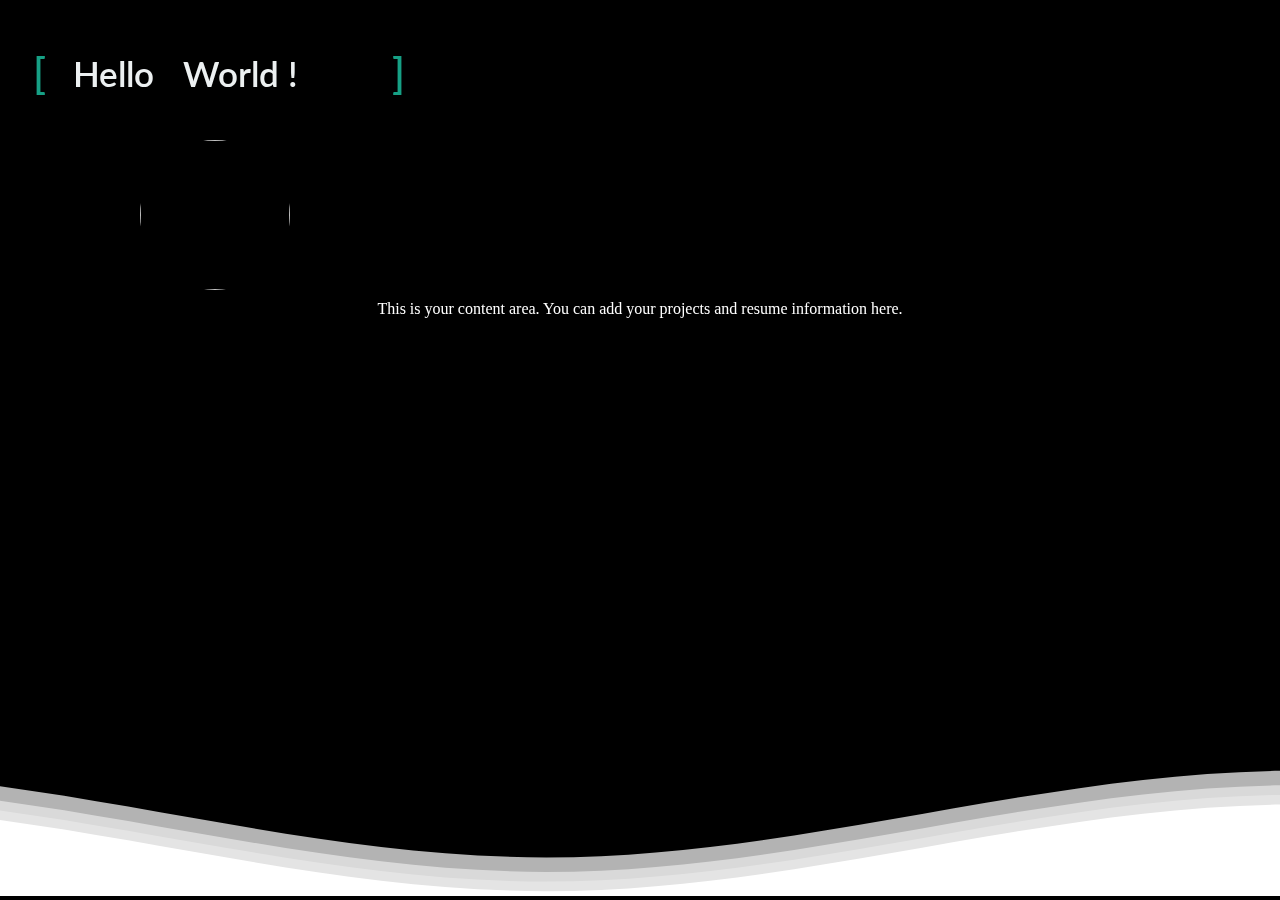
==== index.html @ 165b7261 "Add files via upload" ====
<!DOCTYPE html>
<html lang="en">
<head>
  <meta charset="UTF-8">
  <meta name="viewport" content="width=device-width, initial-scale=1.0">
  <title>Your Website</title>
  <link rel="stylesheet" href="styles.css">
  <link href="https://fonts.googleapis.com/css?family=Lato" rel="stylesheet">
</head>
<body>

    

<div class="content">
    <div class="content__container">
    <p class="content__container__text">
          Hello
        </p>
        
        <ul class="content__container__list">
          <li class="content__container__list__item">World !</li>
          <li class="content__container__list__item">Recruiter !</li>
          <li class="content__container__list__item">Users !</li>
          <li class="content__container__list__item">Everybody !</li>
        </ul>
    </div>
</div>
<!-- Add profile picture with CodePen widget on top left -->
<div class="profile">
  <div class="profile-pic">
    <div class="wrapper">
      <img src="https://i.ibb.co/L0V5stF/Profile-gra.jpg" class="image--cover">
    </div>
  </div>

</div>

<div class="intro">
  <p>This is your content area. You can add your projects and resume information here.</p>
</div>

<div class="waves-container">
  <!--Waves Container-->
  <svg class="waves" xmlns="http://www.w3.org/2000/svg" xmlns:xlink="http://www.w3.org/1999/xlink"
       viewBox="0 24 150 28" preserveAspectRatio="none" shape-rendering="auto">
    <defs>
      <path id="gentle-wave" d="M-160 44c30 0 58-18 88-18s 58 18 88 18 58-18 88-18 58 18 88 18 v44h-352z" />
    </defs>
    <g class="parallax">
      <use xlink:href="#gentle-wave" x="48" y="0" fill="rgba(255,255,255,0.7)" />
      <use xlink:href="#gentle-wave" x="48" y="3" fill="rgba(255,255,255,0.5)" />
      <use xlink:href="#gentle-wave" x="48" y="5" fill="rgba(255,255,255,0.3)" />
      <use xlink:href="#gentle-wave" x="48" y="7" fill="#fff" />
    </g>
  </svg>
</div>
<!--Waves end-->

</body>
</html>
---- styles.css ----
body {
  margin: 0;
  background-color: black; /* Change background color to black */
  color: white; /* Change text color to white */
}
body {
  width: 100%;
  height: 100%;
  position: fixed;
  background-color: black;
}

.content {
  position: absolute;
  top: 5%;
  left: 2%;
  transform: translate(2%, 5%);
  height: 160px;
  overflow: hidden;
  font-family: "Lato", sans-serif;
  font-size: 35px;
  line-height: 40px;
  color: #ecf0f1;
}
.content__container {
  font-weight: 600;
  overflow: hidden;
  height: 40px;
  padding: 0 40px;
}
.content__container:before {
  content: "[";
  left: 0;
}
.content__container:after {
  content: "]";
  position: absolute;
  right: 0;
}
.content__container:after, .content__container:before {
  position: absolute;
  top: 0;
  color: #16a085;
  font-size: 42px;
  line-height: 40px;
  -webkit-animation-name: opacity;
  -webkit-animation-duration: 2s;
  -webkit-animation-iteration-count: infinite;
  animation-name: opacity;
  animation-duration: 2s;
  animation-iteration-count: infinite;
}
.content__container__text {
  display: inline;
  float: left;
  margin: 0;
}
.content__container__list {
  margin-top: 0;
  padding-left: 110px;
  text-align: left;
  list-style: none;
  -webkit-animation-name: change;
  -webkit-animation-duration: 10s;
  -webkit-animation-iteration-count: infinite;
  animation-name: change;
  animation-duration: 10s;
  animation-iteration-count: infinite;
}
.content__container__list__item {
  line-height: 40px;
  margin: 0;
}

@-webkit-keyframes opacity {
  0%, 100% {
    opacity: 0;
  }
  50% {
    opacity: 1;
  }
}
@-webkit-keyframes change {
  0%, 12.66%, 100% {
    transform: translate3d(0, 0, 0);
  }
  16.66%, 29.32% {
    transform: translate3d(0, -25%, 0);
  }
  33.32%, 45.98% {
    transform: translate3d(0, -50%, 0);
  }
  49.98%, 62.64% {
    transform: translate3d(0, -75%, 0);
  }
  66.64%, 79.3% {
    transform: translate3d(0, -50%, 0);
  }
  83.3%, 95.96% {
    transform: translate3d(0, -25%, 0);
  }
}
@keyframes opacity {
  0%, 100% {
    opacity: 0;
  }
  50% {
    opacity: 1;
  }
}
@keyframes change {
  0%, 12.66%, 100% {
    transform: translate3d(0, 0, 0);
  }
  16.66%, 29.32% {
    transform: translate3d(0, -25%, 0);
  }
  33.32%, 45.98% {
    transform: translate3d(0, -50%, 0);
  }
  49.98%, 62.64% {
    transform: translate3d(0, -75%, 0);
  }
  66.64%, 79.3% {
    transform: translate3d(0, -50%, 0);
  }
  83.3%, 95.96% {
    transform: translate3d(0, -25%, 0);
  }
}
.profile {
  position: absolute;
  top: 0;
  left: 0;
  padding: 20px; /* Add some padding */
}

.profile-pic {
  float: left; /* Float the profile picture to the left */
}

.wrapper {
  padding: 100px;
}

.image--cover {
  width: 150px;
  height: 150px;
  border-radius: 50%;
  margin: 20px;

  object-fit: cover;
  object-position: center right;
}


.intro {
  text-align: center; /* Align content to the center */
  margin-top: 300px; /* Add top margin */
}

.waves-container {
  position: absolute;
  bottom: 0; /* Position wave container at the bottom */
  width: 100%;
  overflow: hidden;
}

.waves {
  position: relative;
  width: 100%;
  height: 15vh;
  min-height: 100px;
  max-height: 150px;
}

/* Animation */

.parallax > use {
  animation: move-forever 25s cubic-bezier(.55,.5,.45,.5) infinite;
}
.parallax > use:nth-child(1) {
  animation-delay: -2s;
  animation-duration: 7s;
}
.parallax > use:nth-child(2) {
  animation-delay: -3s;
  animation-duration: 10s;
}
.parallax > use:nth-child(3) {
  animation-delay: -4s;
  animation-duration: 13s;
}
.parallax > use:nth-child(4) {
  animation-delay: -5s;
  animation-duration: 20s;
}
@keyframes move-forever {
  0% {
    transform: translate3d(-90px,0,0);
  }
  100% { 
    transform: translate3d(85px,0,0);
  }
}
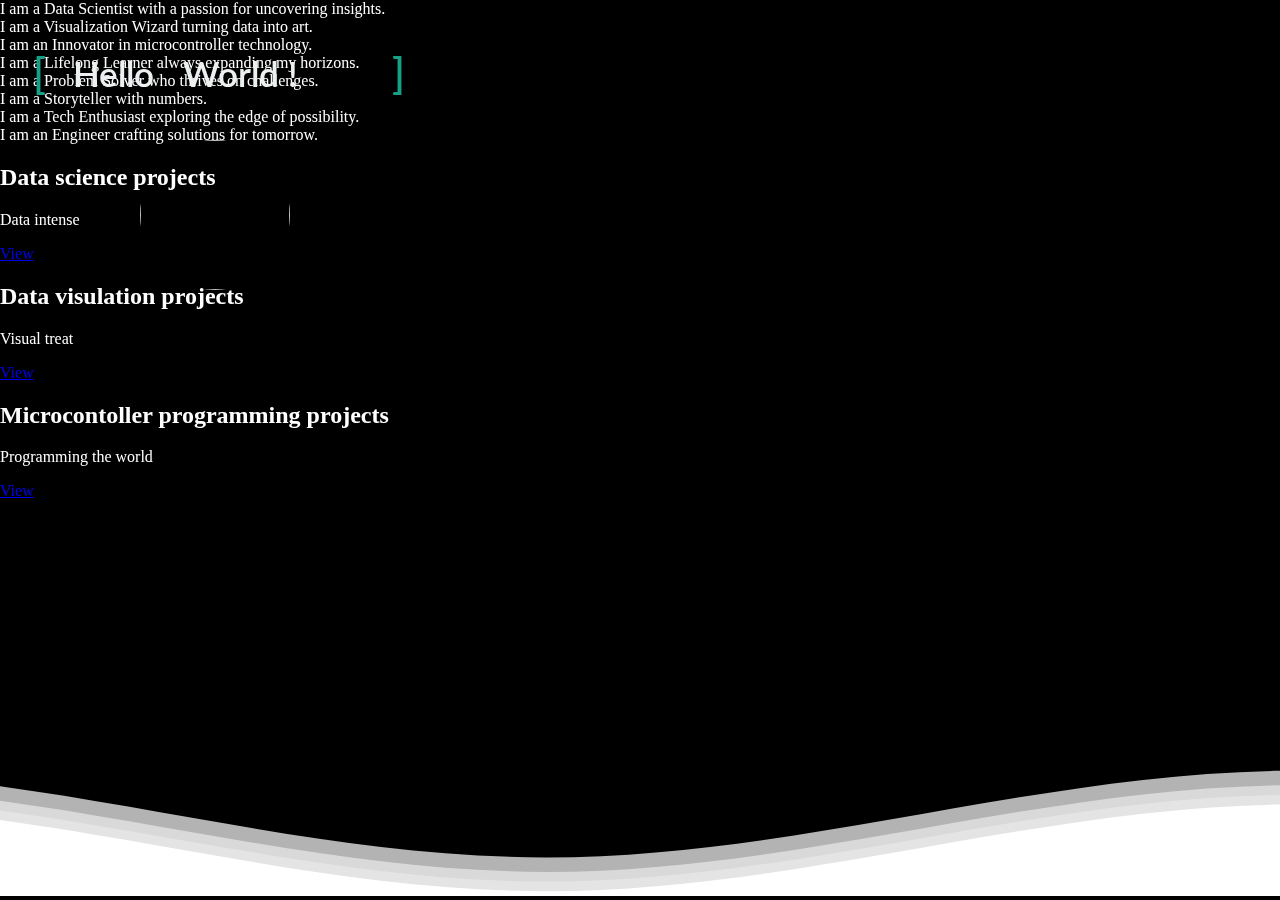
==== commit 1ba6b968: "index.html" ====
--- a/index.html
+++ b/index.html
@@ -9,11 +9,9 @@
 </head>
 <body>
 
-    
-
 <div class="content">
     <div class="content__container">
-    <p class="content__container__text">
+        <p class="content__container__text">
           Hello
         </p>
         
@@ -25,6 +23,7 @@
         </ul>
     </div>
 </div>
+
 <!-- Add profile picture with CodePen widget on top left -->
 <div class="profile">
   <div class="profile-pic">
@@ -32,12 +31,70 @@
       <img src="https://i.ibb.co/L0V5stF/Profile-gra.jpg" class="image--cover">
     </div>
   </div>
-
 </div>
 
-<div class="intro">
-  <p>This is your content area. You can add your projects and resume information here.</p>
+<div class="listo">
+    <script src="https://code.jquery.com/jquery-3.6.0.min.js"></script>
+    <script src="script.js"></script>
+    <div class="roles">
+        <div>
+            I am a <span class="highlight">Data Scientist</span> with a passion for uncovering insights.
+        </div>
+      
+        <div>
+            I am a <span class="highlight">Visualization Wizard</span> turning data into art.
+        </div>
+      
+        <div>
+            I am an <span class="highlight">Innovator</span> in microcontroller technology.
+        </div>
+      
+        <div>
+            I am a <span class="highlight">Lifelong Learner</span> always expanding my horizons.
+        </div>
+  
+        <div>
+            I am a <span class="highlight">Problem Solver</span> who thrives on challenges.
+        </div>
+  
+        <div>
+            I am a <span class="highlight">Storyteller</span> with numbers.
+        </div>
+  
+        <div>
+            I am a <span class="highlight">Tech Enthusiast</span> exploring the edge of possibility.
+        </div>
+  
+        <div>
+            I am an <span class="highlight">Engineer</span> crafting solutions for tomorrow.
+        </div>
+    </div>
 </div>
+
+  
+<main class="page-content">
+    <div class="card">
+      <div class="content2">
+        <h2 class="title">Data science projects</h2>
+        <p class="copy">Data intense</p>
+        <a href="project.html" class="btn">View</a>
+      </div>
+    </div>
+    <div class="card">
+      <div class="content2">
+        <h2 class="title">Data visulation projects</h2>
+        <p class="copy">Visual treat</p>
+        <a href="visual.html" class="btn">View</a>
+      </div>
+    </div>
+    <div class="card">
+      <div class="content2">
+        <h2 class="title">Microcontoller programming projects</h2>
+        <p class="copy">Programming the world</p>
+        <a href="micro.html" class="btn">View</a>
+      </div>
+    </div>
+  </main>
 
 <div class="waves-container">
   <!--Waves Container-->
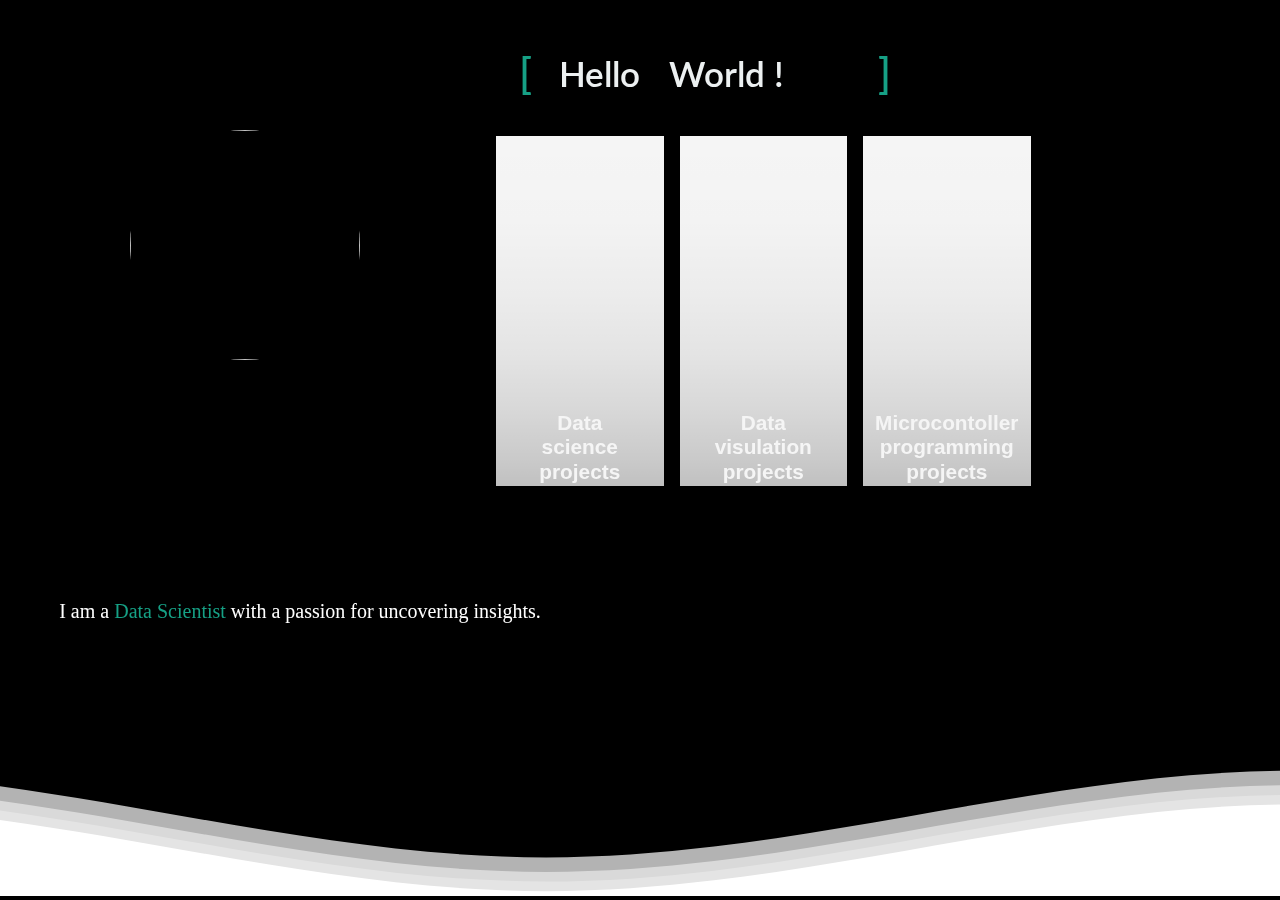
==== commit ae19f23a: "Update index.html" ====
--- a/index.html
+++ b/index.html
@@ -2,7 +2,7 @@
 <html lang="en">
 <head>
   <meta charset="UTF-8">
-  <meta name="viewport" content="width=device-width, initial-scale=1.0">
+  <meta name="viewport" content="width=device-width, initial-scale=1">
   <title>Your Website</title>
   <link rel="stylesheet" href="styles.css">
   <link href="https://fonts.googleapis.com/css?family=Lato" rel="stylesheet">
--- a/styles.css
+++ b/styles.css
@@ -1,205 +1,406 @@
-body {
-  margin: 0;
-  background-color: black; /* Change background color to black */
-  color: white; /* Change text color to white */
-}
-body {
+  body {
+    margin: 0;
+    background-color: black; /* Change background color to black */
+    color: white; /* Change text color to white */
+  }
+  body {
+    width: 100%;
+    height: 100%;
+    position: fixed;
+    background-color: black;
+  }
+
+  .content {
+    position: absolute;
+    top: 5%;
+    left: 40%;
+    transform: translate(2%, 5%);
+    height: 160px;
+    overflow: hidden;
+    font-family: "Lato", sans-serif;
+    font-size: 35px;
+    line-height: 40px;
+    color: #ecf0f1;
+  }
+  .content__container {
+    font-weight: 600;
+    overflow: hidden;
+    height: 40px;
+    padding: 0 40px;
+  }
+  .content__container:before {
+    content: "[";
+    left: 0;
+  }
+  .content__container:after {
+    content: "]";
+    position: absolute;
+    right: 0;
+  }
+  .content__container:after, .content__container:before {
+    position: absolute;
+    top: 0;
+    color: #16a085;
+    font-size: 42px;
+    line-height: 40px;
+    -webkit-animation-name: opacity;
+    -webkit-animation-duration: 2s;
+    -webkit-animation-iteration-count: infinite;
+    animation-name: opacity;
+    animation-duration: 2s;
+    animation-iteration-count: infinite;
+  }
+  .content__container__text {
+    display: inline;
+    float: left;
+    margin: 0;
+  }
+  .content__container__list {
+    margin-top: 0;
+    padding-left: 110px;
+    text-align: left;
+    list-style: none;
+    -webkit-animation-name: change;
+    -webkit-animation-duration: 10s;
+    -webkit-animation-iteration-count: infinite;
+    animation-name: change;
+    animation-duration: 10s;
+    animation-iteration-count: infinite;
+  }
+  .content__container__list__item {
+    line-height: 40px;
+    margin: 0;
+  }
+
+  @-webkit-keyframes opacity {
+    0%, 100% {
+      opacity: 0;
+    }
+    50% {
+      opacity: 1;
+    }
+  }
+  @-webkit-keyframes change {
+    0%, 12.66%, 100% {
+      transform: translate3d(0, 0, 0);
+    }
+    16.66%, 29.32% {
+      transform: translate3d(0, -25%, 0);
+    }
+    33.32%, 45.98% {
+      transform: translate3d(0, -50%, 0);
+    }
+    49.98%, 62.64% {
+      transform: translate3d(0, -75%, 0);
+    }
+    66.64%, 79.3% {
+      transform: translate3d(0, -50%, 0);
+    }
+    83.3%, 95.96% {
+      transform: translate3d(0, -25%, 0);
+    }
+  }
+  @keyframes opacity {
+    0%, 100% {
+      opacity: 0;
+    }
+    50% {
+      opacity: 1;
+    }
+  }
+  @keyframes change {
+    0%, 12.66%, 100% {
+      transform: translate3d(0, 0, 0);
+    }
+    16.66%, 29.32% {
+      transform: translate3d(0, -25%, 0);
+    }
+    33.32%, 45.98% {
+      transform: translate3d(0, -50%, 0);
+    }
+    49.98%, 62.64% {
+      transform: translate3d(0, -75%, 0);
+    }
+    66.64%, 79.3% {
+      transform: translate3d(0, -50%, 0);
+    }
+    83.3%, 95.96% {
+      transform: translate3d(0, -25%, 0);
+    }
+
+    
+  }
+  
+  .profile {
+    position: relative;
+    padding: 10px;
+  }
+
+  .profile-pic {
+    float: left; /* Float the profile picture to the left */
+  }
+
+  .wrapper {
+    padding: 100px;
+  }
+
+  .image--cover {
+    width: 230px;
+    height: 230px;
+    border-radius: 50%;
+    margin: 20px;
+
+    object-fit: cover;
+    object-position: center right;
+  }
+
+  .listo {
+    width: 700px;
+    position: absolute;
+    bottom: 250px; /* Adjust this value to set the distance from the bottom */
+    left: -50px; /* Adjust this value to set the distance from the left */
+    text-align: center;
+}
+  
+.roles {
+    font-size: 20px;
+    height: 50px;
+    vertical-align: middle;
+    overflow: hidden;
+}
+
+.roles div {
+    height: 50px;
+    transition: margin-top 1s ease-in-out;
+}
+
+.highlight {
+    color: #16a085; /* Change this to the desired color */
+}
+
+
+  .waves-container {
+    position: absolute;
+    bottom: 0; /* Position wave container at the bottom */
+    width: 100%;
+    overflow: hidden;
+  }
+
+  .waves {
+    position: relative;
+    width: 100%;
+    height: 15vh;
+    min-height: 100px;
+    max-height: 150px;
+  }
+
+  .intro {
+    text-align: center; /* Align content to the center */
+    margin-top: 300px; /* Add top margin */
+  }
+
+  /* Animation */
+
+  .parallax > use {
+    animation: move-forever 25s cubic-bezier(.55,.5,.45,.5) infinite;
+  }
+  .parallax > use:nth-child(1) {
+    animation-delay: -2s;
+    animation-duration: 7s;
+  }
+  .parallax > use:nth-child(2) {
+    animation-delay: -3s;
+    animation-duration: 10s;
+  }
+  .parallax > use:nth-child(3) {
+    animation-delay: -4s;
+    animation-duration: 13s;
+  }
+  .parallax > use:nth-child(4) {
+    animation-delay: -5s;
+    animation-duration: 20s;
+  }
+  @keyframes move-forever {
+    0% {
+      transform: translate3d(-90px,0,0);
+    }
+    100% { 
+      transform: translate3d(85px,0,0);
+    }
+
+  }
+
+  @import url("https://fonts.googleapis.com/css?family=Cardo:400i|Rubik:400,700&display=swap");
+:root {
+  --d: 700ms;
+  --e: cubic-bezier(0.19, 1, 0.22, 1);
+  --font-sans: "Rubik", sans-serif;
+  --font-serif: "Cardo", serif;
+}
+
+* {
+  box-sizing: border-box;
+}
+
+
+.page-content {
+  display: grid;
+  grid-gap: 1rem;
+  padding: 1rem;
+  max-width: 900px;
+  margin: 100px 50px 0 auto; 
+  font-family: var(--font-sans);
+}
+@media (min-width: 600px) {
+  .page-content {
+    grid-template-columns: repeat(2, 1fr);
+  }
+}
+@media (min-width: 800px) {
+  .page-content {
+    grid-template-columns: repeat(4, 1fr);
+  }
+}
+
+.card {
+  position: relative;
+  display: flex;
+  align-items: flex-end;
+  overflow: hidden;
+  padding: 2.3rem;
   width: 100%;
-  height: 100%;
-  position: fixed;
-  background-color: black;
-}
-
-.content {
-  position: absolute;
-  top: 5%;
-  left: 2%;
-  transform: translate(2%, 5%);
-  height: 160px;
-  overflow: hidden;
-  font-family: "Lato", sans-serif;
-  font-size: 35px;
-  line-height: 40px;
-  color: #ecf0f1;
-}
-.content__container {
-  font-weight: 600;
-  overflow: hidden;
-  height: 40px;
-  padding: 0 40px;
-}
-.content__container:before {
-  content: "[";
-  left: 0;
-}
-.content__container:after {
-  content: "]";
-  position: absolute;
-  right: 0;
-}
-.content__container:after, .content__container:before {
-  position: absolute;
-  top: 0;
-  color: #16a085;
-  font-size: 42px;
-  line-height: 40px;
-  -webkit-animation-name: opacity;
-  -webkit-animation-duration: 2s;
-  -webkit-animation-iteration-count: infinite;
-  animation-name: opacity;
-  animation-duration: 2s;
-  animation-iteration-count: infinite;
-}
-.content__container__text {
-  display: inline;
-  float: left;
-  margin: 0;
-}
-.content__container__list {
-  margin-top: 0;
-  padding-left: 110px;
-  text-align: left;
-  list-style: none;
-  -webkit-animation-name: change;
-  -webkit-animation-duration: 10s;
-  -webkit-animation-iteration-count: infinite;
-  animation-name: change;
-  animation-duration: 10s;
-  animation-iteration-count: infinite;
-}
-.content__container__list__item {
-  line-height: 40px;
-  margin: 0;
-}
-
-@-webkit-keyframes opacity {
-  0%, 100% {
-    opacity: 0;
-  }
-  50% {
-    opacity: 1;
-  }
-}
-@-webkit-keyframes change {
-  0%, 12.66%, 100% {
-    transform: translate3d(0, 0, 0);
-  }
-  16.66%, 29.32% {
-    transform: translate3d(0, -25%, 0);
-  }
-  33.32%, 45.98% {
-    transform: translate3d(0, -50%, 0);
-  }
-  49.98%, 62.64% {
-    transform: translate3d(0, -75%, 0);
-  }
-  66.64%, 79.3% {
-    transform: translate3d(0, -50%, 0);
-  }
-  83.3%, 95.96% {
-    transform: translate3d(0, -25%, 0);
-  }
-}
-@keyframes opacity {
-  0%, 100% {
-    opacity: 0;
-  }
-  50% {
-    opacity: 1;
-  }
-}
-@keyframes change {
-  0%, 12.66%, 100% {
-    transform: translate3d(0, 0, 0);
-  }
-  16.66%, 29.32% {
-    transform: translate3d(0, -25%, 0);
-  }
-  33.32%, 45.98% {
-    transform: translate3d(0, -50%, 0);
-  }
-  49.98%, 62.64% {
-    transform: translate3d(0, -75%, 0);
-  }
-  66.64%, 79.3% {
-    transform: translate3d(0, -50%, 0);
-  }
-  83.3%, 95.96% {
-    transform: translate3d(0, -25%, 0);
-  }
-}
-.profile {
+  text-align: center;
+  color: whitesmoke;
+  background-color: whitesmoke;
+  box-shadow: 0 1px 1px rgba(0, 0, 0, 0.1), 0 2px 2px rgba(0, 0, 0, 0.1), 0 4px 4px rgba(0, 0, 0, 0.1), 0 8px 8px rgba(0, 0, 0, 0.1), 0 16px 16px rgba(0, 0, 0, 0.1);
+}
+@media (min-width: 600px) {
+  .card {
+    height: 350px;
+  }
+}
+.card:before {
+  content: "";
   position: absolute;
   top: 0;
   left: 0;
-  padding: 20px; /* Add some padding */
-}
-
-.profile-pic {
-  float: left; /* Float the profile picture to the left */
-}
-
-.wrapper {
-  padding: 100px;
-}
-
-.image--cover {
-  width: 150px;
-  height: 150px;
-  border-radius: 50%;
-  margin: 20px;
-
-  object-fit: cover;
-  object-position: center right;
-}
-
-
-.intro {
-  text-align: center; /* Align content to the center */
-  margin-top: 300px; /* Add top margin */
-}
-
-.waves-container {
+  width: 100%;
+  height: 110%;
+  background-size: cover;
+  background-position: 0 0;
+  transition: transform calc(var(--d) * 1.5) var(--e);
+  pointer-events: none;
+}
+.card:after {
+  content: "";
+  display: block;
   position: absolute;
-  bottom: 0; /* Position wave container at the bottom */
+  top: 0;
+  left: 0;
   width: 100%;
-  overflow: hidden;
-}
-
-.waves {
+  height: 200%;
+  pointer-events: none;
+  background-image: linear-gradient(to bottom, rgba(0, 0, 0, 0) 0%, rgba(0, 0, 0, 0.009) 11.7%, rgba(0, 0, 0, 0.034) 22.1%, rgba(0, 0, 0, 0.072) 31.2%, rgba(0, 0, 0, 0.123) 39.4%, rgba(0, 0, 0, 0.182) 46.6%, rgba(0, 0, 0, 0.249) 53.1%, rgba(0, 0, 0, 0.32) 58.9%, rgba(0, 0, 0, 0.394) 64.3%, rgba(0, 0, 0, 0.468) 69.3%, rgba(0, 0, 0, 0.54) 74.1%, rgba(0, 0, 0, 0.607) 78.8%, rgba(0, 0, 0, 0.668) 83.6%, rgba(0, 0, 0, 0.721) 88.7%, rgba(0, 0, 0, 0.762) 94.1%, rgba(0, 0, 0, 0.79) 100%);
+  transform: translateY(-50%);
+  transition: transform calc(var(--d) * 2) var(--e);
+}
+.card:nth-child(1):before {
+  background-image: url(https://images.unsplash.com/photo-1614741118887-7a4ee193a5fa?q=80&w=1887&auto=format&fit=crop&ixlib=rb-4.0.3&ixid=M3wxMjA3fDB8MHxwaG90by1wYWdlfHx8fGVufDB8fHx8fA%3D%3D);
+}
+.card:nth-child(2):before {
+  background-image: url(https://img.freepik.com/free-vector/isometric-data-visualization-concept-background_23-2148099749.jpg?w=740&t=st=1715695158~exp=1715695758~hmac=2ed91a511f55fa9ffb4413005db673195c7181242e37ec052062243ea59baf82);
+}
+.card:nth-child(3):before {
+  background-image: url(https://images.unsplash.com/photo-1634452015397-ad0686a2ae2d?q=80&w=1973&auto=format&fit=crop&ixlib=rb-4.0.3&ixid=M3wxMjA3fDB8MHxwaG90by1wYWdlfHx8fGVufDB8fHx8fA%3D%3D);
+}
+
+.content2 {
   position: relative;
+  display: flex;
+  flex-direction: column;
+  align-items: center;
   width: 100%;
-  height: 15vh;
-  min-height: 100px;
-  max-height: 150px;
-}
-
-/* Animation */
-
-.parallax > use {
-  animation: move-forever 25s cubic-bezier(.55,.5,.45,.5) infinite;
-}
-.parallax > use:nth-child(1) {
-  animation-delay: -2s;
-  animation-duration: 7s;
-}
-.parallax > use:nth-child(2) {
-  animation-delay: -3s;
-  animation-duration: 10s;
-}
-.parallax > use:nth-child(3) {
-  animation-delay: -4s;
-  animation-duration: 13s;
-}
-.parallax > use:nth-child(4) {
-  animation-delay: -5s;
-  animation-duration: 20s;
-}
-@keyframes move-forever {
-  0% {
-    transform: translate3d(-90px,0,0);
-  }
-  100% { 
-    transform: translate3d(85px,0,0);
-  }
-}
+  padding: 1rem;
+  transition: transform var(--d) var(--e);
+  z-index: 1;
+}
+.content2 > * + * {
+  margin-top: 1rem;
+}
+
+.title {
+  font-size: 1.3rem;
+  font-weight: bold;
+  line-height: 1.2;
+}
+
+.copy {
+  font-family: var(--font-serif);
+  font-size: 1.125rem;
+  font-style: italic;
+  line-height: 1.35;
+}
+
+.btn {
+  cursor: pointer;
+  margin-top: 1.5rem;
+  padding: 0.75rem 1.5rem;
+  font-size: 0.65rem;
+  font-weight: bold;
+  letter-spacing: 0.025rem;
+  text-transform: uppercase;
+  color: black;
+  background-color: white;
+  border: none;
+}
+.btn:hover {
+  background-color: white;
+}
+.btn:focus {
+  outline: 1px dashed yellow;
+  outline-offset: 3px;
+}
+
+@media (hover: hover) and (min-width: 600px) {
+  .card:after {
+    transform: translateY(0);
+  }
+
+  .content2 {
+    transform: translateY(calc(100% - 4.5rem));
+  }
+  .content2 > *:not(.title) {
+    opacity: 0;
+    transform: translateY(1rem);
+    transition: transform var(--d) var(--e), opacity var(--d) var(--e);
+  }
+
+  .card:hover,
+.card:focus-within {
+    align-items: center;
+  }
+  .card:hover:before,
+.card:focus-within:before {
+    transform: translateY(-4%);
+  }
+  .card:hover:after,
+.card:focus-within:after {
+    transform: translateY(-50%);
+  }
+  .card:hover .content2,
+.card:focus-within .content2 {
+    transform: translateY(0);
+  }
+  .card:hover .content2 > *:not(.title),
+.card:focus-within .content2 > *:not(.title) {
+    opacity: 1;
+    transform: translateY(0);
+    transition-delay: calc(var(--d) / 8);
+  }
+
+  .card:focus-within:before, .card:focus-within:after,
+.card:focus-within .content2,
+.card:focus-within .content2 > *:not(.title) {
+    transition-duration: 0s;
+  }
+}
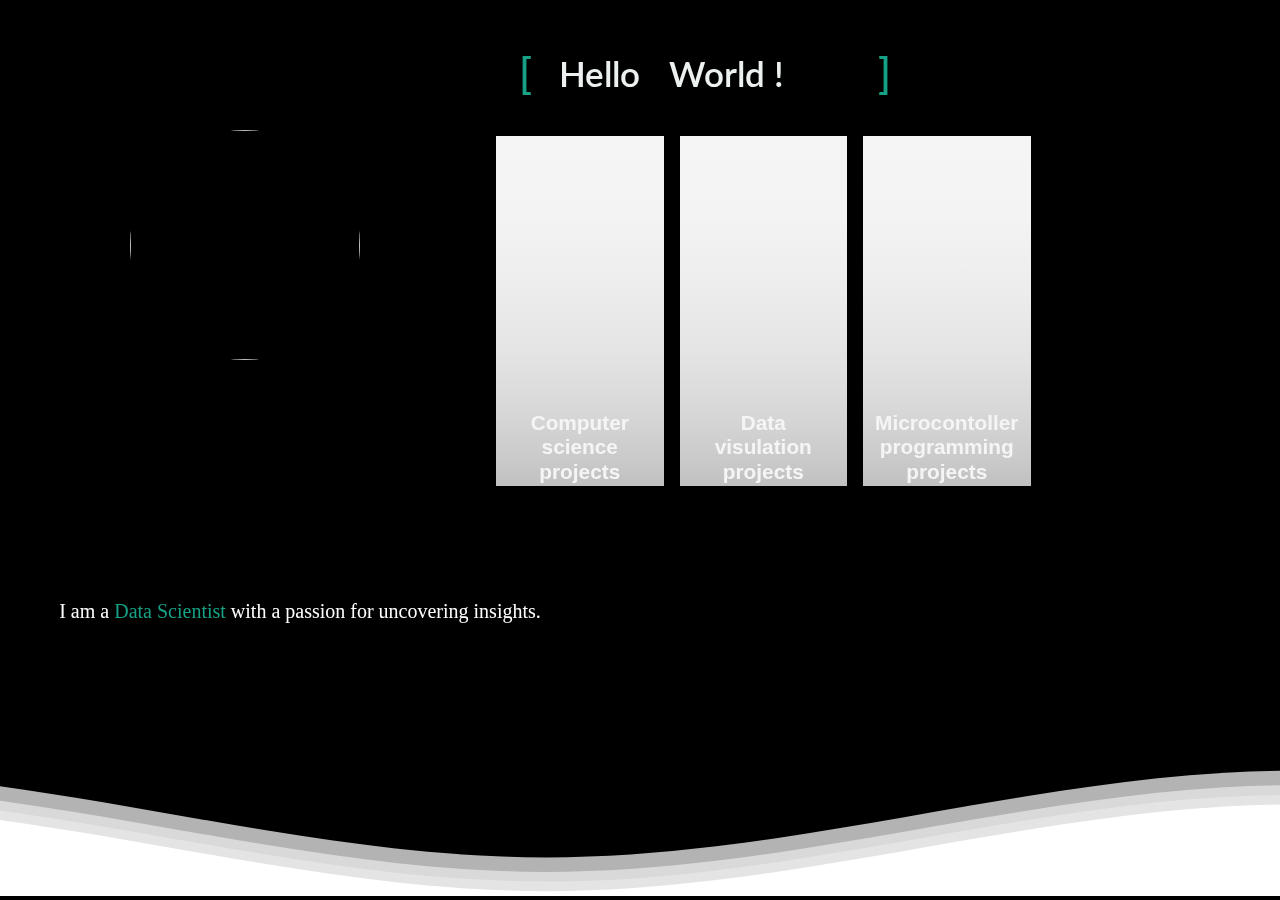
==== commit 7da8af2f: "Add files via upload" ====
--- a/index.html
+++ b/index.html
@@ -3,7 +3,7 @@
 <head>
   <meta charset="UTF-8">
   <meta name="viewport" content="width=device-width, initial-scale=1">
-  <title>Your Website</title>
+  <title>Tapan Baxi</title>
   <link rel="stylesheet" href="styles.css">
   <link href="https://fonts.googleapis.com/css?family=Lato" rel="stylesheet">
 </head>
@@ -75,8 +75,8 @@
 <main class="page-content">
     <div class="card">
       <div class="content2">
-        <h2 class="title">Data science projects</h2>
-        <p class="copy">Data intense</p>
+        <h2 class="title">Computer science projects</h2>
+        <p class="copy">Code Chronicles</p>
         <a href="project.html" class="btn">View</a>
       </div>
     </div>
--- a/styles.css
+++ b/styles.css
@@ -1,4 +1,4 @@
-  body {
+body {
     margin: 0;
     background-color: black; /* Change background color to black */
     color: white; /* Change text color to white */
@@ -256,7 +256,7 @@
     grid-template-columns: repeat(2, 1fr);
   }
 }
-@media (min-width: 800px) {
+@media (min-width: 600px) {
   .page-content {
     grid-template-columns: repeat(4, 1fr);
   }
@@ -311,7 +311,7 @@
   background-image: url(https://img.freepik.com/free-vector/isometric-data-visualization-concept-background_23-2148099749.jpg?w=740&t=st=1715695158~exp=1715695758~hmac=2ed91a511f55fa9ffb4413005db673195c7181242e37ec052062243ea59baf82);
 }
 .card:nth-child(3):before {
-  background-image: url(https://images.unsplash.com/photo-1634452015397-ad0686a2ae2d?q=80&w=1973&auto=format&fit=crop&ixlib=rb-4.0.3&ixid=M3wxMjA3fDB8MHxwaG90by1wYWdlfHx8fGVufDB8fHx8fA%3D%3D);
+  background-image: url(https://images.unsplash.com/photo-1642229407672-32411805153f?q=80&w=1936&auto=format&fit=crop&ixlib=rb-4.0.3&ixid=M3wxMjA3fDB8MHxwaG90by1wYWdlfHx8fGVufDB8fHx8fA%3D%3D);
 }
 
 .content2 {
@@ -404,3 +404,68 @@
     transition-duration: 0s;
   }
 }
+
+/* Add this at the end of your CSS file */
+
+@media (max-width: 480px) {
+  body {
+    font-size: 1rem; /* Adjust font size for smaller screens */
+  }
+
+  .content {
+    position: static;
+    transform: none;
+    top: auto;
+    left: auto;
+    text-align: auto;
+  }
+
+  .content__container {
+    padding: 0 20px; /* Adjust padding for smaller screens */
+  }
+
+  .profile {
+    position: static;
+    padding: 0;
+    text-align: auto;
+  }
+
+  .listo {
+    position: sticky;
+    width: auto;
+    bottom: auto;
+    left: auto;
+    text-align: auto;
+    margin-bottom: 1rem; /* Adjust margin for smaller screens */
+  }
+
+  .roles {
+    height: auto;
+    overflow: visible;
+  }
+
+  .waves-container {
+    display: none; /* Hide waves on smaller screens */
+  }
+
+  .page-content {
+    margin: 20px auto; /* Adjust margin for smaller screens */
+  }
+
+  .card {
+    width: 100%;
+    max-width: none;
+    height: auto;
+    flex-direction: column;
+    align-items: auto;
+  }
+
+  .card:before {
+    background-position: center; /* Center background image */
+  }
+
+  .content2 {
+    padding: 1rem 0;
+    transform: none;
+  }
+}
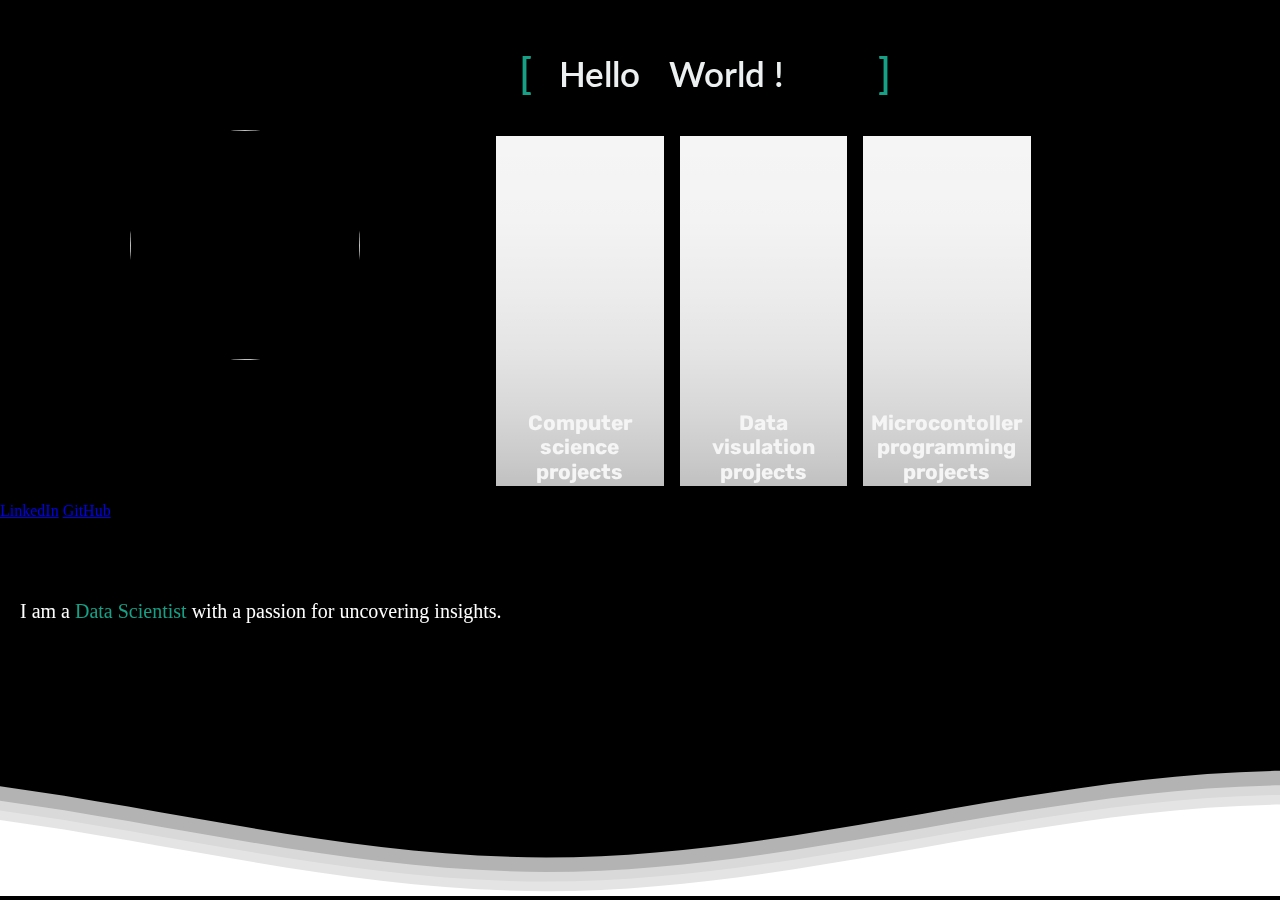
==== commit 781e213c: "Update index.html" ====
--- a/index.html
+++ b/index.html
@@ -6,6 +6,9 @@
   <title>Tapan Baxi</title>
   <link rel="stylesheet" href="styles.css">
   <link href="https://fonts.googleapis.com/css?family=Lato" rel="stylesheet">
+  <link href="https://fonts.googleapis.com/css2?family=Titillium+Web:ital,wght@1,600&display=swap" rel="stylesheet">
+    <link rel="stylesheet" href="https://cdnjs.cloudflare.com/ajax/libs/font-awesome/5.15.4/css/all.min.css" integrity="sha512-yIGkdzXRyrNXryrg4B1G9zn6+h0yhy/+6TDByufeq54jxpzV3nTr0wqoz6z66ef3GRN4I03b2o2fnyEvp7i1yw==" crossorigin="anonymous" referrerpolicy="no-referrer" />
+  
 </head>
 <body>
 
@@ -32,6 +35,7 @@
     </div>
   </div>
 </div>
+
 
 <div class="listo">
     <script src="https://code.jquery.com/jquery-3.6.0.min.js"></script>
@@ -111,7 +115,14 @@
     </g>
   </svg>
 </div>
-<!--Waves end-->
+
+<div class="social-links-container">
+  <div class="social-links">
+    <a href="https://www.linkedin.com/in/tapan-baxi/" target="_blank" rel="noopener noreferrer" class="linkedin">LinkedIn</a>
+    <a href="https://github.com/Tapan14378" target="_blank" rel="noopener noreferrer" class="github">GitHub</a>
+  </div>
+</div>
+
 
 </body>
 </html>
--- a/styles.css
+++ b/styles.css
@@ -1,4 +1,6 @@
-body {
+@import url("https://fonts.googleapis.com/css?family=Cardo:400i|Rubik:400,700&display=swap");
+  
+  body {
     margin: 0;
     background-color: black; /* Change background color to black */
     color: white; /* Change text color to white */
@@ -155,10 +157,9 @@
   }
 
   .listo {
-    width: 700px;
     position: absolute;
     bottom: 250px; /* Adjust this value to set the distance from the bottom */
-    left: -50px; /* Adjust this value to set the distance from the left */
+    left: 20px; /* Adjust this value to set the distance from the left */
     text-align: center;
 }
   
@@ -230,7 +231,6 @@
 
   }
 
-  @import url("https://fonts.googleapis.com/css?family=Cardo:400i|Rubik:400,700&display=swap");
 :root {
   --d: 700ms;
   --e: cubic-bezier(0.19, 1, 0.22, 1);
@@ -250,16 +250,6 @@
   max-width: 900px;
   margin: 100px 50px 0 auto; 
   font-family: var(--font-sans);
-}
-@media (min-width: 600px) {
-  .page-content {
-    grid-template-columns: repeat(2, 1fr);
-  }
-}
-@media (min-width: 600px) {
-  .page-content {
-    grid-template-columns: repeat(4, 1fr);
-  }
 }
 
 .card {
@@ -308,7 +298,7 @@
   background-image: url(https://images.unsplash.com/photo-1614741118887-7a4ee193a5fa?q=80&w=1887&auto=format&fit=crop&ixlib=rb-4.0.3&ixid=M3wxMjA3fDB8MHxwaG90by1wYWdlfHx8fGVufDB8fHx8fA%3D%3D);
 }
 .card:nth-child(2):before {
-  background-image: url(https://img.freepik.com/free-vector/isometric-data-visualization-concept-background_23-2148099749.jpg?w=740&t=st=1715695158~exp=1715695758~hmac=2ed91a511f55fa9ffb4413005db673195c7181242e37ec052062243ea59baf82);
+  background-image: url(https://images.unsplash.com/photo-1551288049-bebda4e38f71?q=80&w=2070&auto=format&fit=crop&ixlib=rb-4.0.3&ixid=M3wxMjA3fDB8MHxwaG90by1wYWdlfHx8fGVufDB8fHx8fA%3D%3D);
 }
 .card:nth-child(3):before {
   background-image: url(https://images.unsplash.com/photo-1642229407672-32411805153f?q=80&w=1936&auto=format&fit=crop&ixlib=rb-4.0.3&ixid=M3wxMjA3fDB8MHxwaG90by1wYWdlfHx8fGVufDB8fHx8fA%3D%3D);
@@ -361,6 +351,7 @@
   outline-offset: 3px;
 }
 
+
 @media (hover: hover) and (min-width: 600px) {
   .card:after {
     transform: translateY(0);
@@ -405,67 +396,299 @@
   }
 }
 
+@media (min-width: 600px) {
+  .page-content {
+    grid-template-columns: repeat(2, 1fr);
+  }
+}
+@media (min-width: 800px) {
+  .page-content {
+    grid-template-columns: repeat(4, 1fr);
+  }
+}
+
 /* Add this at the end of your CSS file */
-
-@media (max-width: 480px) {
+@media (max-width: 320px) {
   body {
-    font-size: 1rem; /* Adjust font size for smaller screens */
+    height: 100vh; /* Set the body height to 100% of the viewport height */
+    overflow-y: auto;
+    position: static;
+  }
+  .profile {
+    position: relative;
+    padding: 10px;
+    left: calc(260px - 350px);
+    margin-bottom: 250px;
+  }
+
+  .listo {
+    position: absolute;
+    bottom: 150px;
+    left: calc(380px - 350px);
+    width: 300px;
   }
 
   .content {
-    position: static;
-    transform: none;
-    top: auto;
-    left: auto;
-    text-align: auto;
-  }
-
-  .content__container {
-    padding: 0 20px; /* Adjust padding for smaller screens */
-  }
-
+    position: relative;
+    padding: 0px;
+    left: calc(360px - 350px);
+    margin-bottom: -170px;
+    width: 300px;
+    font-size: 15px;
+  }
+
+  .page-content {
+    position: static;
+    padding-left: 50px; /* or margin-left: 20px; */
+    width: calc(100% - 40px);
+  }
+
+  .waves-container {
+    position: fixed;
+    bottom: 0;
+    width: 100%;
+    overflow: hidden;
+    z-index: -1;
+  }
+
+  .card {
+    height: auto; /* Remove fixed height */
+    padding: 1rem; /* Adjust padding */
+    flex-direction: column; /* Stack card content vertically */
+    align-items: center; /* Center align content */
+  }
+
+  .content2 {
+    transform: none; /* Remove the vertical transformation */
+  }
+}
+
+@media (min-width:321px) and (max-width:450px) and ( min-height: 600px ) and ( max-height: 700px ) {
+  body {
+    height: 100vh; /* Set the body height to 100% of the viewport height */
+    overflow-y: auto;
+    position: static;
+  }
   .profile {
-    position: static;
-    padding: 0;
-    text-align: auto;
+    position: relative;
+    padding: 20px;
+    left: calc(260px - 350px);
+    margin-bottom: 250px;
   }
 
   .listo {
-    position: sticky;
-    width: auto;
-    bottom: auto;
-    left: auto;
-    text-align: auto;
-    margin-bottom: 1rem; /* Adjust margin for smaller screens */
-  }
-
-  .roles {
-    height: auto;
-    overflow: visible;
+    position: absolute;
+    bottom: 200px;
+    left: calc(390px - 350px);
+    width: 350px;
+    font-size: 8px;
+  }
+
+  .content {
+    position: relative;
+    padding: 0px;
+    left: calc(380px - 350px);
+    margin-bottom: -170px;
+    width: 280px;
+    font-size: 15px;
+  }
+
+  .page-content {
+    position: static;
+    padding-left: 20px; /* or margin-left: 20px; */
+    width: calc(100% - 40px);
   }
 
   .waves-container {
-    display: none; /* Hide waves on smaller screens */
+    position: fixed;
+    bottom: 0;
+    width: 100%;
+    overflow: hidden;
+    z-index: -1;
+  }
+
+  .card {
+    height: auto; /* Remove fixed height */
+    padding: 1rem; /* Adjust padding */
+    flex-direction: column; /* Stack card content vertically */
+    align-items: center;
+    left: calc(380px - 350px); /* Center align content */
+  }
+
+  .content2 {
+    transform: none; /* Remove the vertical transformation */
+  }
+}
+
+@media (min-width:321px) and (max-width:450px) and ( min-height: 700px ) and ( max-height: 800px ){
+  body {
+    height: 100vh; /* Set the body height to 100% of the viewport height */
+    overflow-y: auto;
+    position: static;
+  }
+  .profile {
+    position: relative;
+    padding: 20px;
+    left: calc(260px - 350px);
+    margin-bottom: 250px;
+  }
+
+  .listo {
+    position: absolute;
+    bottom: 280px;
+    left: calc(380px - 350px);
+    width: 350px;
+    font-size: 10px;
+  }
+
+  .content {
+    position: relative;
+    padding: 0px;
+    left: calc(390px - 350px);
+    margin-bottom: -170px;
+    width: 280px;
+    font-size: 15px;
   }
 
   .page-content {
-    margin: 20px auto; /* Adjust margin for smaller screens */
+    position: static;
+    padding-left: 20px; /* or margin-left: 20px; */
+    width: calc(100% - 40px);
+  }
+
+  .waves-container {
+    position: fixed;
+    bottom: 0;
+    width: 100%;
+    overflow: hidden;
+    z-index: -1;
   }
 
   .card {
-    width: 100%;
-    max-width: none;
-    height: auto;
-    flex-direction: column;
-    align-items: auto;
-  }
-
-  .card:before {
-    background-position: center; /* Center background image */
+    height: auto; /* Remove fixed height */
+    padding: 1rem; /* Adjust padding */
+    flex-direction: column; /* Stack card content vertically */
+    align-items: center;
+    left: calc(380px - 350px); /* Center align content */
   }
 
   .content2 {
-    padding: 1rem 0;
-    transform: none;
-  }
-}
+    transform: none; /* Remove the vertical transformation */
+  }
+}
+
+
+@media (min-width:450px) and (max-width:599px) and ( max-height: 800px ) {
+  body {
+    height: 100vh; /* Set the body height to 100% of the viewport height */
+    overflow-y: auto;
+    position: static;
+  }
+  .profile {
+    position: relative;
+    padding: 20px;
+    left: calc(65% - 350px);
+    margin-bottom: 250px;
+  }
+
+  .listo {
+    position: absolute;
+    bottom: 300px;
+    left: calc(80% - 350px);
+    width: 300px;
+  }
+
+  .content {
+    position: relative;
+    padding: 0px;
+    left: calc(55% - 350px);
+    margin-bottom: -170px;
+    left: calc(85% - 350px);
+    width: 300px;
+    font-size: 20px;
+  }
+
+  .page-content {
+    position: static;
+    padding-left: 20px; /* or margin-left: 20px; */
+    width: calc(100% - 40px);
+  }
+
+  .waves-container {
+    position: fixed;
+    bottom: 0;
+    width: 100%;
+    overflow: hidden;
+    z-index: -1;
+  }
+
+  .card {
+    height: auto; /* Remove fixed height */
+    padding: 1rem; /* Adjust padding */
+    flex-direction: column; /* Stack card content vertically */
+    align-items: center; /* Center align content */
+  }
+
+  .content2 {
+    transform: none; /* Remove the vertical transformation */
+  }
+}
+@media (min-width:599px) and (max-width:799px) {
+  body {
+    height: 100vh; /* Set the body height to 100% of the viewport height */
+    width: 0vh;
+    overflow-y: auto;
+    position: static;
+  }
+  .profile {
+    position: relative;
+    padding: 300px;
+    left: calc(200% - 35px);
+    margin-bottom: 250px;
+  }
+
+  .listo {
+    position: absolute;
+    bottom: -150px;
+    left: calc(80% - 280px);
+    width: 500px;
+    font-size: 500px;
+  }
+
+  .content {
+    position: relative;
+    padding: 0px;
+    left: calc(55% - 350px);
+    margin-bottom: -170px;
+    left: calc(420% - -340px);
+    width: 350px;
+    font-size: 30px;
+  }
+
+  .page-content {
+    position: relative;
+    flex-direction: column; 
+    padding-left: 30px; /* or margin-left: 20px; */
+    width: calc(100% - 200px);
+  }
+
+  .waves-container {
+    position: fixed;
+    bottom: 0;
+    width: 100%;
+    overflow: hidden;
+    z-index: -1;
+  }
+
+  .card {
+    height: auto; /* Remove fixed height */
+    padding: 1rem; /* Adjust padding */
+    flex-direction: column; /* Stack card content vertically */
+    align-items: center; /* Center align content */
+    width: 150vh;
+  }
+
+  .content2 {
+    transform: none; /* Remove the vertical transformation */
+  }
+}
